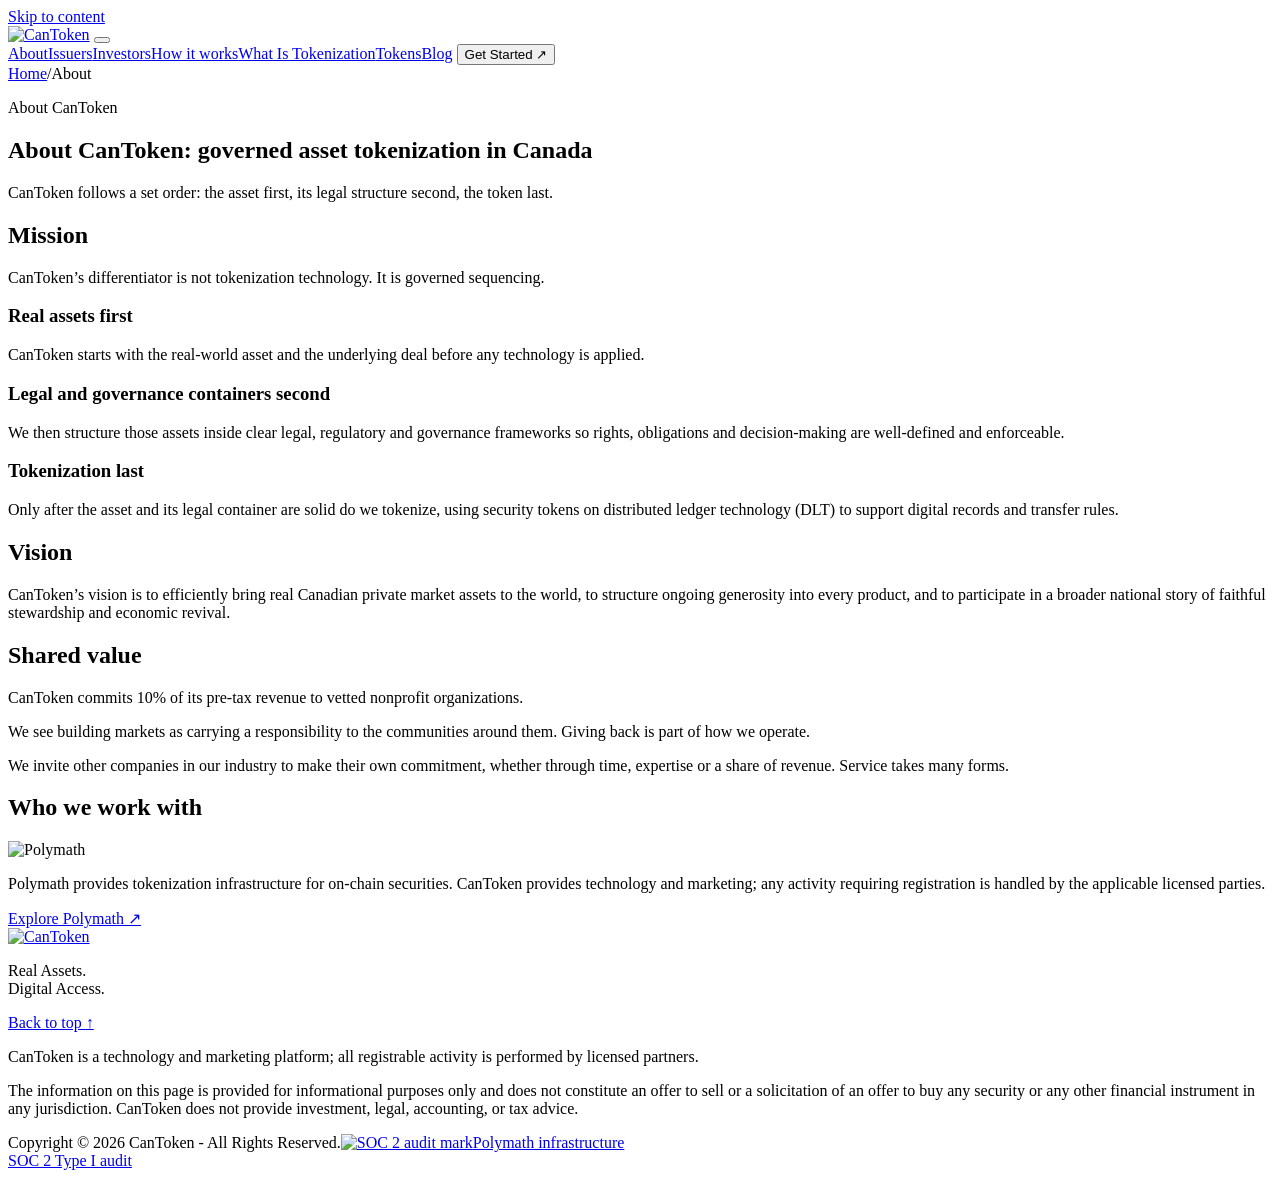
==== about/index.html @ e3cfc361 "Version client preview stylesheet" ====
<!doctype html><html lang="en-CA"><head><meta charset="utf-8"><meta name="viewport" content="width=device-width,initial-scale=1"><title>About CanToken | Governed Asset Tokenization in Canada</title><meta name="description" content="CanToken brings Canadian real-world assets to digital markets through governed sequencing: real assets first, legal structure second, tokenization last."><meta name="robots" content="noindex,follow"><link rel="canonical" href="https://waxaeth.github.io/cantoken-client-preview/about/"><meta property="og:site_name" content="CanToken"><meta property="og:locale" content="en_CA"><meta property="og:type" content="website"><meta property="og:title" content="About CanToken | Governed Asset Tokenization in Canada"><meta property="og:description" content="CanToken brings Canadian real-world assets to digital markets through governed sequencing: real assets first, legal structure second, tokenization last."><meta property="og:url" content="https://waxaeth.github.io/cantoken-client-preview/about/"><meta name="twitter:card" content="summary_large_image"><link rel="icon" href="/cantoken-client-preview/assets/favicon.svg?v=2"><link rel="preconnect" href="https://fonts.googleapis.com"><link rel="preconnect" href="https://fonts.gstatic.com" crossorigin><link href="https://fonts.googleapis.com/css2?family=Inter:wght@400;500;600;700&family=IBM+Plex+Mono:wght@400;500;600&display=swap" rel="stylesheet"><link rel="stylesheet" href="/cantoken-client-preview/styles.css?v=d64924c08e"><link rel="stylesheet" href="/cantoken-client-preview/blog.css"><link rel="alternate" type="application/rss+xml" title="CanToken Blog" href="/cantoken-client-preview/feed.xml"><script type="application/ld+json"></script><script src="/cantoken-client-preview/app.js" defer></script><script src="/cantoken-client-preview/blog.js" defer></script></head><body><a class="skip-link" href="#main">Skip to content</a><header class="site-header">
  <div class="container nav-wrap">
    <a class="wordmark" href="/cantoken-client-preview/" aria-label="CanToken home"><img src="/cantoken-client-preview/assets/cantoken-logo.svg" width="678" height="150" alt="CanToken"></a>
    <button class="menu-toggle" aria-label="Open menu" aria-expanded="false" aria-controls="main-nav"><span></span><span></span></button>
    <nav id="main-nav" aria-label="Main navigation">
      <a href="/cantoken-client-preview/about/">About</a><a href="/cantoken-client-preview/#issuers" data-audience="issuer">Issuers</a><a href="/cantoken-client-preview/#investors" data-audience="investor">Investors</a><a href="/cantoken-client-preview/#workflow">How it works</a><a href="/cantoken-client-preview/what-is-tokenization/">What Is Tokenization</a><a href="/cantoken-client-preview/tokens/">Tokens</a><a href="/cantoken-client-preview/blog/" aria-current="page">Blog</a>
      <button class="button button-small" type="button" data-dialog="terms-dialog">Get Started <span aria-hidden="true">↗</span></button>
    </nav>
  </div>
</header><main id="main"><div class="copy-page">
  <section class="copy-page-hero container">
    <nav class="copy-breadcrumbs" aria-label="Breadcrumb"><a href="/cantoken-client-preview/">Home</a><span aria-hidden="true">/</span><span aria-current="page">About</span></nav>
    <p class="eyebrow">About CanToken</p>
    <h1>About CanToken: governed asset tokenization in Canada</h1>
    <p class="lead">CanToken follows a set order: the asset first, its legal structure second, the token last.</p>
  </section>
  <div class="copy-body container">
    <section aria-labelledby="sequence-title"><h2 id="sequence-title">Mission</h2>
      <p>CanToken’s differentiator is not tokenization technology. It is governed sequencing.</p>
      <div class="copy-points"><article><h3>Real assets first</h3><p>CanToken starts with the real-world asset and the underlying deal before any technology is applied.</p></article>
      <article><h3>Legal and governance containers second</h3><p>We then structure those assets inside clear legal, regulatory and governance frameworks so rights, obligations and decision-making are well-defined and enforceable.</p></article>
      <article><h3>Tokenization last</h3><p>Only after the asset and its legal container are solid do we tokenize, using security tokens on distributed ledger technology (DLT) to support digital records and transfer rules.</p></article></div>
    </section>
    <section aria-labelledby="vision-title"><h2 id="vision-title">Vision</h2>
      <p>CanToken’s vision is to efficiently bring real Canadian private market assets to the world, to structure ongoing generosity into every product, and to participate in a broader national story of faithful stewardship and economic revival.</p>
    </section>
    <section aria-labelledby="shared-value-title"><h2 id="shared-value-title">Shared value</h2>
      <p>CanToken commits 10% of its pre-tax revenue to vetted nonprofit organizations.</p>
      <p>We see building markets as carrying a responsibility to the communities around them. Giving back is part of how we operate.</p>
      <p>We invite other companies in our industry to make their own commitment, whether through time, expertise or a share of revenue. Service takes many forms.</p>
    </section>
    <section aria-labelledby="partners-about-title"><h2 id="partners-about-title">Who we work with</h2>
      <div class="copy-partner"><img src="/cantoken-client-preview/assets/polymath-logotype.png" alt="Polymath" width="424" height="64" loading="lazy"><p>Polymath provides tokenization infrastructure for on-chain securities. CanToken provides technology and marketing; any activity requiring registration is handled by the applicable licensed parties.</p><a class="text-link" href="https://www.polymath.network/" target="_blank" rel="noopener noreferrer">Explore Polymath <span aria-hidden="true">↗</span></a></div>
    </section>
  </div>
</div>
</main><footer class="site-footer"><div class="container"><div class="footer-top"><a class="wordmark" href="/cantoken-client-preview/" aria-label="CanToken home"><img src="/cantoken-client-preview/assets/cantoken-logo.svg" width="678" height="150" alt="CanToken"></a><p>Real Assets.<br>Digital Access.</p><a class="text-link" href="/cantoken-client-preview/">Back to top <span aria-hidden="true">↑</span></a></div><div class="footer-disclaimer"><p>CanToken is a technology and marketing platform; all registrable activity is performed by licensed partners.</p><p>The information on this page is provided for informational purposes only and does not constitute an offer to sell or a solicitation of an offer to buy any security or any other financial instrument in any jurisdiction. CanToken does not provide investment, legal, accounting, or tax advice.</p></div><div class="footer-bottom"><span>Copyright © 2026 CanToken - All Rights Reserved.</span><a class="soc2-attribution" href="https://www.polymath.network/polymath-certifications" target="_blank" rel="noopener noreferrer"><img src="/cantoken-client-preview/assets/soc2-logo-provided.jpg" alt="SOC 2 audit mark" width="64" height="64" loading="lazy"><span>Polymath infrastructure<br>SOC 2 Type I audit</span></a></div></div></footer><dialog id="terms-dialog" aria-labelledby="terms-dialog-title" aria-describedby="terms-dialog-intro">
  <div class="dialog-content terms-dialog-content">
    <button class="dialog-close" type="button" aria-label="Close terms and conditions">×</button>
    <p class="eyebrow">Before you continue</p>
    <h2 id="terms-dialog-title">Terms and Conditions</h2>
    <p id="terms-dialog-intro" class="terms-intro">Please scroll through the mock terms before continuing.</p>
    <div class="terms-scroll" tabindex="0" role="region" aria-label="Terms and Conditions text">
      <div class="terms-placeholder"><p>Mock T and C goes here.</p><p>End of mock T and C.</p></div>
    </div>
    <p class="terms-progress" id="terms-progress" role="status">Scroll to the end to acknowledge these terms.</p>
    <label class="terms-check"><input id="terms-acknowledge" type="checkbox" disabled> I have read and understand these Terms and Conditions.</label>
    <div class="terms-actions"><button id="terms-continue" class="button" type="button" disabled>Continue <span aria-hidden="true">↗</span></button></div>
  </div>
</dialog>
</body></html>
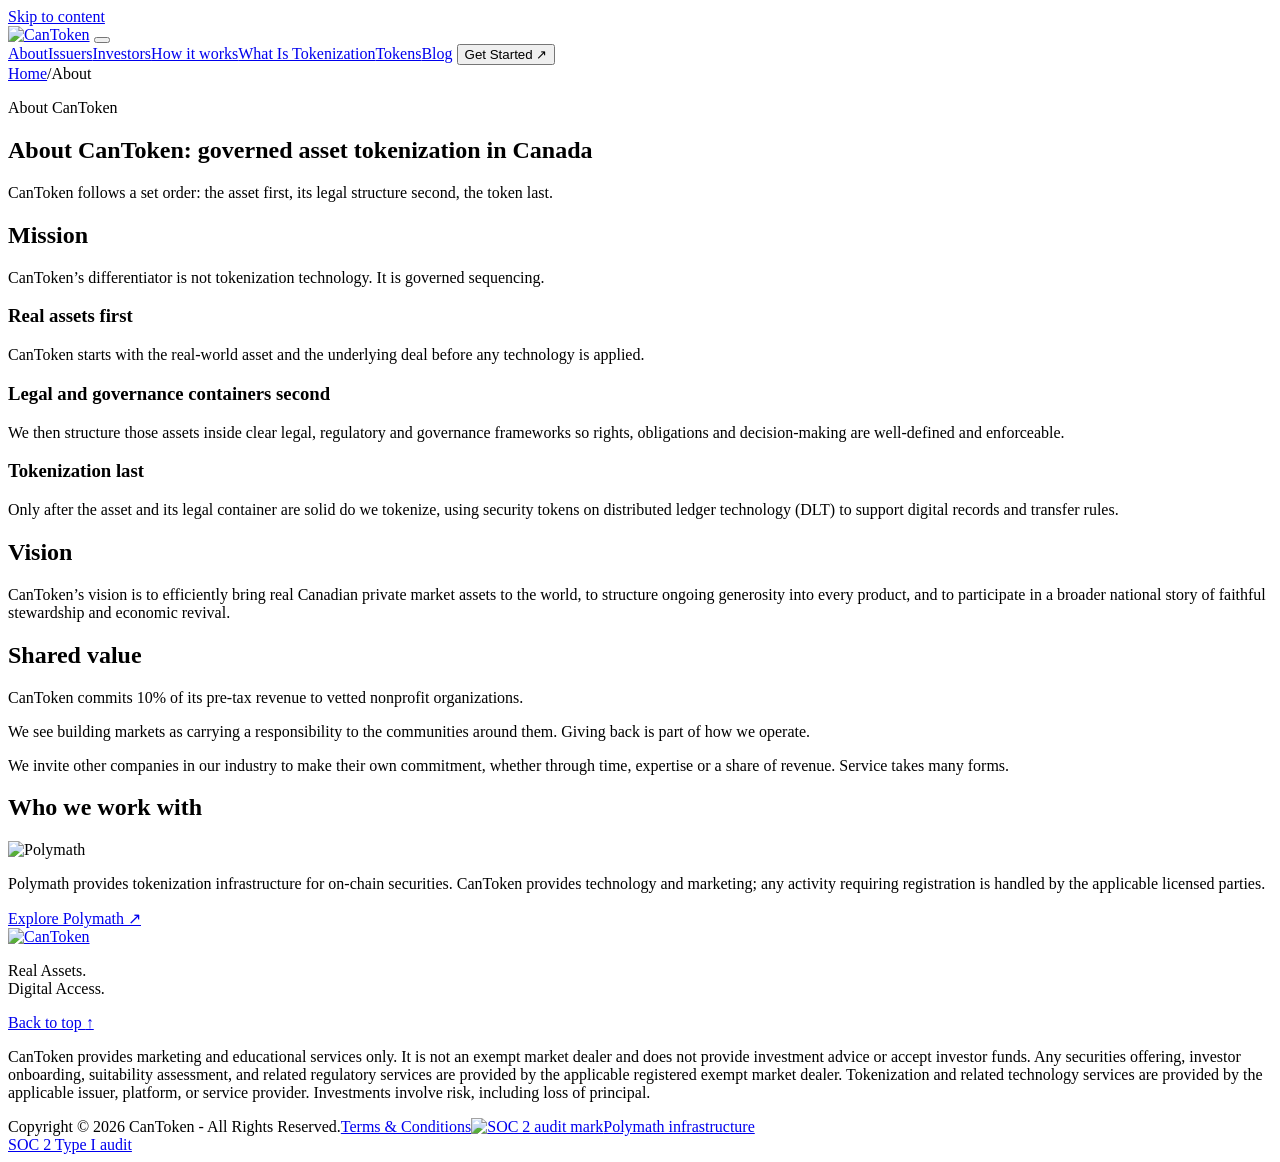
==== commit 7dafb789: "Add terms approval and legal page" ====
--- a/about/index.html
+++ b/about/index.html
@@ -1,4 +1,4 @@
-<!doctype html><html lang="en-CA"><head><meta charset="utf-8"><meta name="viewport" content="width=device-width,initial-scale=1"><title>About CanToken | Governed Asset Tokenization in Canada</title><meta name="description" content="CanToken brings Canadian real-world assets to digital markets through governed sequencing: real assets first, legal structure second, tokenization last."><meta name="robots" content="noindex,follow"><link rel="canonical" href="https://waxaeth.github.io/cantoken-client-preview/about/"><meta property="og:site_name" content="CanToken"><meta property="og:locale" content="en_CA"><meta property="og:type" content="website"><meta property="og:title" content="About CanToken | Governed Asset Tokenization in Canada"><meta property="og:description" content="CanToken brings Canadian real-world assets to digital markets through governed sequencing: real assets first, legal structure second, tokenization last."><meta property="og:url" content="https://waxaeth.github.io/cantoken-client-preview/about/"><meta name="twitter:card" content="summary_large_image"><link rel="icon" href="/cantoken-client-preview/assets/favicon.svg?v=2"><link rel="preconnect" href="https://fonts.googleapis.com"><link rel="preconnect" href="https://fonts.gstatic.com" crossorigin><link href="https://fonts.googleapis.com/css2?family=Inter:wght@400;500;600;700&family=IBM+Plex+Mono:wght@400;500;600&display=swap" rel="stylesheet"><link rel="stylesheet" href="/cantoken-client-preview/styles.css?v=d64924c08e"><link rel="stylesheet" href="/cantoken-client-preview/blog.css"><link rel="alternate" type="application/rss+xml" title="CanToken Blog" href="/cantoken-client-preview/feed.xml"><script type="application/ld+json"></script><script src="/cantoken-client-preview/app.js" defer></script><script src="/cantoken-client-preview/blog.js" defer></script></head><body><a class="skip-link" href="#main">Skip to content</a><header class="site-header">
+<!doctype html><html lang="en-CA"><head><meta charset="utf-8"><meta name="viewport" content="width=device-width,initial-scale=1"><title>About CanToken | Governed Asset Tokenization in Canada</title><meta name="description" content="CanToken brings Canadian real-world assets to digital markets through governed sequencing: real assets first, legal structure second, tokenization last."><meta name="robots" content="noindex,follow"><link rel="canonical" href="https://waxaeth.github.io/cantoken-client-preview/about/"><meta property="og:site_name" content="CanToken"><meta property="og:locale" content="en_CA"><meta property="og:type" content="website"><meta property="og:title" content="About CanToken | Governed Asset Tokenization in Canada"><meta property="og:description" content="CanToken brings Canadian real-world assets to digital markets through governed sequencing: real assets first, legal structure second, tokenization last."><meta property="og:url" content="https://waxaeth.github.io/cantoken-client-preview/about/"><meta name="twitter:card" content="summary_large_image"><link rel="icon" href="/cantoken-client-preview/assets/favicon.svg?v=2"><link rel="preconnect" href="https://fonts.googleapis.com"><link rel="preconnect" href="https://fonts.gstatic.com" crossorigin><link href="https://fonts.googleapis.com/css2?family=Inter:wght@400;500;600;700&family=IBM+Plex+Mono:wght@400;500;600&display=swap" rel="stylesheet"><link rel="stylesheet" href="/cantoken-client-preview/styles.css?v=c568808fd1"><link rel="stylesheet" href="/cantoken-client-preview/blog.css"><link rel="alternate" type="application/rss+xml" title="CanToken Blog" href="/cantoken-client-preview/feed.xml"><script type="application/ld+json"></script><script src="/cantoken-client-preview/app.js" defer></script><script src="/cantoken-client-preview/blog.js" defer></script></head><body><a class="skip-link" href="#main">Skip to content</a><header class="site-header">
   <div class="container nav-wrap">
     <a class="wordmark" href="/cantoken-client-preview/" aria-label="CanToken home"><img src="/cantoken-client-preview/assets/cantoken-logo.svg" width="678" height="150" alt="CanToken"></a>
     <button class="menu-toggle" aria-label="Open menu" aria-expanded="false" aria-controls="main-nav"><span></span><span></span></button>
@@ -34,15 +34,16 @@
     </section>
   </div>
 </div>
-</main><footer class="site-footer"><div class="container"><div class="footer-top"><a class="wordmark" href="/cantoken-client-preview/" aria-label="CanToken home"><img src="/cantoken-client-preview/assets/cantoken-logo.svg" width="678" height="150" alt="CanToken"></a><p>Real Assets.<br>Digital Access.</p><a class="text-link" href="/cantoken-client-preview/">Back to top <span aria-hidden="true">↑</span></a></div><div class="footer-disclaimer"><p>CanToken is a technology and marketing platform; all registrable activity is performed by licensed partners.</p><p>The information on this page is provided for informational purposes only and does not constitute an offer to sell or a solicitation of an offer to buy any security or any other financial instrument in any jurisdiction. CanToken does not provide investment, legal, accounting, or tax advice.</p></div><div class="footer-bottom"><span>Copyright © 2026 CanToken - All Rights Reserved.</span><a class="soc2-attribution" href="https://www.polymath.network/polymath-certifications" target="_blank" rel="noopener noreferrer"><img src="/cantoken-client-preview/assets/soc2-logo-provided.jpg" alt="SOC 2 audit mark" width="64" height="64" loading="lazy"><span>Polymath infrastructure<br>SOC 2 Type I audit</span></a></div></div></footer><dialog id="terms-dialog" aria-labelledby="terms-dialog-title" aria-describedby="terms-dialog-intro">
+</main><footer class="site-footer"><div class="container"><div class="footer-top"><a class="wordmark" href="/cantoken-client-preview/" aria-label="CanToken home"><img src="/cantoken-client-preview/assets/cantoken-logo.svg" width="678" height="150" alt="CanToken"></a><p>Real Assets.<br>Digital Access.</p><a class="text-link" href="/cantoken-client-preview/">Back to top <span aria-hidden="true">↑</span></a></div><div class="footer-disclaimer"><p>CanToken provides marketing and educational services only. It is not an exempt market dealer and does not provide investment advice or accept investor funds. Any securities offering, investor onboarding, suitability assessment, and related regulatory services are provided by the applicable registered exempt market dealer. Tokenization and related technology services are provided by the applicable issuer, platform, or service provider. Investments involve risk, including loss of principal.</p></div><div class="footer-bottom"><span>Copyright © 2026 CanToken - All Rights Reserved.</span><a class="footer-legal-link" href="/cantoken-client-preview/terms-and-conditions/">Terms &amp; Conditions</a><a class="soc2-attribution" href="https://www.polymath.network/polymath-certifications" target="_blank" rel="noopener noreferrer"><img src="/cantoken-client-preview/assets/soc2-logo-provided.jpg" alt="SOC 2 audit mark" width="64" height="64" loading="lazy"><span>Polymath infrastructure<br>SOC 2 Type I audit</span></a></div></div></footer><dialog id="terms-dialog" aria-labelledby="terms-dialog-title" aria-describedby="terms-dialog-intro">
   <div class="dialog-content terms-dialog-content">
     <button class="dialog-close" type="button" aria-label="Close terms and conditions">×</button>
     <p class="eyebrow">Before you continue</p>
-    <h2 id="terms-dialog-title">Terms and Conditions</h2>
-    <p id="terms-dialog-intro" class="terms-intro">Please scroll through the mock terms before continuing.</p>
+    <h2 id="terms-dialog-title">CanToken Terms &amp; Conditions</h2>
+    <p id="terms-dialog-intro" class="terms-intro">Scroll through the terms, then confirm you have read and understand them to continue.</p>
     <div class="terms-scroll" tabindex="0" role="region" aria-label="Terms and Conditions text">
-      <div class="terms-placeholder"><p>Mock T and C goes here.</p><p>End of mock T and C.</p></div>
+      <div class="terms-body"><p>These Terms &amp; Conditions (“Terms”) govern your access to and use of the CanToken website and related marketing materials. By accessing or using this website, you agree to these Terms. If you do not agree, do not use the website.</p><p class="terms-important"><strong>Important:</strong> CanToken is not an exempt market dealer (“EMD”), investment dealer, portfolio manager, investment fund manager, escrow agent, custodian, transfer agent, or issuer of securities. CanToken does not provide investment advice, recommend securities, solicit purchases or sales of securities, or accept investor funds. Any securities offering, investor onboarding, suitability assessment, subscription process, custody arrangement, or related regulatory activity is performed by the applicable registered EMD or other appropriately registered party, not by CanToken.</p><section id="term-1"><h3>1. Purpose of CanToken</h3><p>CanToken provides marketing, education, and technology-related services relating to tokenized real-world assets and private-market investment opportunities.</p><p>CanToken’s role is limited to:</p><ul><li>Promoting awareness of tokenization and tokenized investment opportunities.</li><li>Providing general educational information about blockchain, digital assets, tokenization, and capital markets.</li><li>Marketing issuers, offerings, or platforms that may be offered through one or more registered EMDs or other appropriate intermediaries.</li><li>Directing prospective investors to the applicable EMD, issuer, or platform for further information and any potential investment process.</li><li>Supporting the operation, presentation, and promotion of the CanToken website.</li></ul><p>CanToken does not:</p><ul><li>Act as an EMD, investment dealer, underwriter, agent of the issuer, or investment adviser.</li><li>Provide personalized investment, legal, tax, or accounting advice.</li><li>Determine investor suitability or eligibility.</li><li>Open, maintain, or approve investor accounts.</li><li>Accept, hold, transmit, or return investor funds.</li><li>Execute, settle, or clear securities transactions.</li><li>Issue, register, transfer, custody, or safeguard securities or tokens.</li><li>Guarantee the performance, value, liquidity, legality, or success of any investment or tokenized asset.</li><li>Guarantee that any offering will be completed, that any token will be issued, or that any investor will be accepted.</li></ul></section><section id="term-2"><h3>2. No Investment Advice</h3><p>All information available through the CanToken website is provided for general informational and marketing purposes only. It does not constitute investment advice, financial advice, legal advice, tax advice, accounting advice, or a recommendation to buy, sell, or hold any security, token, digital asset, or other financial product.</p><p>You should not rely on any information on this website as the sole basis for making an investment decision. Before making any investment decision, you must conduct your own due diligence and obtain advice from qualified legal, tax, accounting, and investment professionals as appropriate.</p><p>Any investment in private securities, tokenized assets, digital assets, or related products involves significant risks, including the possible loss of all capital invested. Past performance is not indicative of future results. There is no guarantee of return, income, liquidity, or capital preservation.</p></section><section id="term-3"><h3>3. Role of the Exempt Market Dealer</h3><p>Where an investment opportunity is made available through an EMD, the applicable EMD is responsible for the regulated aspects of the offering and investor relationship, including, without limitation:</p><ul><li>Determining whether it is permitted to distribute the applicable security to a prospective investor.</li><li>Conducting know-your-client, know-your-product, suitability, eligibility, and accreditation or exempt-market determinations, as required by applicable law.</li><li>Providing required disclosure documents and risk disclosures.</li><li>Reviewing and processing subscription documents.</li><li>Accepting, holding, or directing investor funds in accordance with applicable regulatory requirements.</li><li>Maintaining required books, records, and client documentation.</li><li>Communicating with investors regarding the offering, subscription process, and related regulatory matters.</li><li>Complying with applicable Canadian securities laws, anti-money-laundering and know-your-client requirements, and the rules of any applicable self-regulatory organization.</li></ul><p>CanToken may introduce prospective investors to an EMD or direct prospective investors to an EMD’s onboarding process, but CanToken does not perform the EMD’s regulatory functions.</p><p>References on this website to an “EMD” are generic and do not refer to any specific dealer unless expressly identified. CanToken may work with one or more EMDs from time to time. The identity of the applicable EMD, and its specific role, will be disclosed to a prospective investor before or during any applicable investment process.</p></section><section id="term-4"><h3>4. Tokenization and Technology Services</h3><p>“Tokenization” refers to the creation of a digital representation of an asset, right, or interest using blockchain or distributed-ledger technology. Tokenization does not itself create an investment opportunity, security, return, or legal right.</p><p>Any tokenization activity, smart-contract deployment, ledger integration, digital-asset issuance, transfer-agent function, custody arrangement, or related technology service is performed by the applicable issuer, platform provider, technology provider, transfer agent, custodian, or other service provider—not by CanToken—unless expressly stated otherwise in a separate written agreement.</p><p>CanToken does not represent that:</p><ul><li>Any token will be issued, listed, traded, transferable, redeemable, or liquid.</li><li>Any blockchain network, smart contract, wallet, custodian, or digital-asset infrastructure will operate without interruption, error, vulnerability, or loss.</li><li>Tokenization will result in improved liquidity, valuation, returns, or regulatory treatment.</li><li>Any tokenized asset is suitable for any particular investor.</li><li>Any token represents direct ownership of the underlying asset unless expressly stated in the applicable offering documents.</li></ul><p>Investors should review the applicable offering documents, subscription agreement, token documentation, smart-contract documentation, and risk factors before participating in any offering.</p></section><section id="term-5"><h3>5. Role of Polymath</h3><p>Polymath provides certain technology and administrative services that may support the onboarding, recordkeeping, and security infrastructure associated with tokenized offerings.</p><p>Polymath’s role may include:</p><ul><li>Providing or supporting investor and issuer onboarding workflows.</li><li>Supporting identity verification, accreditation, eligibility, or document-collection processes, as applicable.</li><li>Maintaining or supporting certain records relating to investors, issuers, subscriptions, or platform activity.</li><li>Providing or supporting cybersecurity, access-management, and data-protection controls.</li><li>Supporting compliance-related workflows and auditability.</li><li>Providing technology infrastructure or integrations relating to tokenized offerings.</li></ul><p>Polymath is not CanToken, is not the EMD, and is not the issuer unless expressly stated otherwise. Polymath does not provide investment advice, recommend investments, determine suitability, solicit securities transactions, or accept investor funds.</p><p>Where Polymath maintains SOC 2 certification or comparable security controls, any such certification or control description applies only to the services and systems within the scope of the applicable certification or attestation. It does not constitute a guarantee that security incidents, data loss, service interruptions, or unauthorized access will never occur.</p></section><section id="term-6"><h3>6. Investor Eligibility and Onboarding</h3><p>Access to any investment opportunity may be restricted to eligible investors who meet applicable legal, regulatory, and EMD requirements. Eligibility may depend on jurisdiction, investor category, accreditation status, risk tolerance, investment objectives, net worth, income, knowledge and experience, or other factors.</p><p>CanToken may collect or forward basic contact information for marketing or introduction purposes. However, CanToken does not determine whether a prospective investor is eligible to participate in any offering.</p><p>Completion of any form, questionnaire, waitlist registration, or website interaction does not create an investor account, entitle you to invest, or guarantee access to any offering.</p></section><section id="term-7"><h3>7. No Offer or Solicitation</h3><p>Nothing on this website constitutes an offer to sell or a solicitation of an offer to buy any security, token, or financial product in any jurisdiction where such offer or solicitation would be unlawful or would require registration or licensing not obtained.</p><p>Any offering, if made, will be made only through the applicable EMD or other properly registered intermediary, and only to eligible investors pursuant to applicable securities laws and required disclosure documents.</p></section><section id="term-8"><h3>8. Intellectual Property</h3><p>All content on the CanToken website (including text, graphics, logos, trademarks, designs, software, data, and other materials) is owned by CanToken or its licensors and is protected by intellectual-property laws.</p><p>You may view and download content for personal, non-commercial use only. You may not reproduce, distribute, modify, create derivative works from, publicly display, or exploit any website content without CanToken’s prior written consent.</p></section><section id="term-9"><h3>9. Third-Party Links and Services</h3><p>The website may contain links to third-party websites, platforms, EMDs, issuers, service providers, or resources. These links are provided for convenience only.</p><p>CanToken does not control, endorse, warrant, or assume responsibility for any third-party website, service, content, product, offering, or privacy practice. Your use of any third-party service is at your own risk and is subject to that third party’s terms and conditions.</p></section><section id="term-10"><h3>10. Privacy</h3><p>By using the website, you consent to the collection, use, disclosure, and storage of information as described in the Privacy Policy. You acknowledge that information may be shared with service providers, EMDs, issuers, technology providers, or other parties where necessary to provide services, comply with law, or facilitate an applicable investment process.</p></section><section id="term-11"><h3>11. Cybersecurity and System Availability</h3><p>CanToken, Polymath, and other service providers may implement administrative, technical, and physical safeguards intended to protect information and systems. These safeguards may include access controls, encryption, monitoring, logging, backup procedures, and third-party security assessments.</p><p>No security measure can guarantee complete protection against cyberattacks, human error, system failure, data loss, or unauthorized access. You are responsible for maintaining the confidentiality and security of your own credentials, devices, wallets, and communications.</p><p>The website and related services may be unavailable from time to time due to maintenance, technical issues, third-party outages, regulatory requirements, or events beyond CanToken’s reasonable control.</p></section><section id="term-12"><h3>12. Disclaimers</h3><p>The website and all content are provided on an “as is” and “as available” basis, without representations, warranties, or conditions of any kind, whether express or implied.</p><p>To the fullest extent permitted by law, CanToken disclaims all warranties, including warranties of merchantability, fitness for a particular purpose, accuracy, completeness, reliability, availability, non-infringement, and uninterrupted operation.</p><p>CanToken does not warrant that the website will be secure, error-free, uninterrupted, or free of harmful components.</p></section><section id="term-13"><h3>13. Limitation of Liability</h3><p>To the fullest extent permitted by applicable law, CanToken and its directors, officers, employees, contractors, agents, and affiliates shall not be liable for any indirect, incidental, special, consequential, exemplary, or punitive damages, including loss of profits, revenue, data, goodwill, or business opportunities, arising from or related to your use of the website or these Terms.</p><p>To the fullest extent permitted by applicable law, CanToken’s total aggregate liability arising from or relating to the website or these Terms shall not exceed CAD $100 or the amount you paid to CanToken for the applicable service, whichever is greater.</p><p>Nothing in these Terms limits liability that cannot be limited under applicable law.</p></section><section id="term-14"><h3>14. Indemnification</h3><p>You agree to indemnify, defend, and hold harmless CanToken and its directors, officers, employees, contractors, agents, and affiliates from and against any claims, losses, liabilities, damages, costs, and expenses, including reasonable legal fees, arising from:</p><ul><li>Your use or misuse of the website.</li><li>Your breach of these Terms.</li><li>Your violation of applicable law or third-party rights.</li><li>Any information or materials you submit to CanToken.</li><li>Your reliance on website content or third-party services.</li></ul></section><section id="term-15"><h3>15. Changes to These Terms</h3><p>CanToken may update these Terms at any time. The current version will be posted on this page with an updated effective date.</p><p>Your continued use of the website after changes are posted constitutes acceptance of the revised Terms.</p></section><section id="term-16"><h3>16. Governing Law</h3><p>These Terms are governed by the laws of the Province of Ontario and the federal laws of Canada applicable therein, without regard to conflict-of-laws principles.</p><p>Any dispute arising from or relating to these Terms or the website shall be subject to the exclusive jurisdiction of the courts located in [Insert City], Ontario, unless otherwise required by applicable law.</p></section><section id="term-17"><h3>17. Contact</h3><p>Questions about these Terms may be directed to:</p><p>CanToken Inc.</p><p>info@cantoken.io</p></section></div>
     </div>
+    <a class="terms-full-link" href="/cantoken-client-preview/terms-and-conditions/" target="_blank" rel="noopener noreferrer">Read the terms on a full page <span aria-hidden="true">↗</span></a>
     <p class="terms-progress" id="terms-progress" role="status">Scroll to the end to acknowledge these terms.</p>
     <label class="terms-check"><input id="terms-acknowledge" type="checkbox" disabled> I have read and understand these Terms and Conditions.</label>
     <div class="terms-actions"><button id="terms-continue" class="button" type="button" disabled>Continue <span aria-hidden="true">↗</span></button></div>
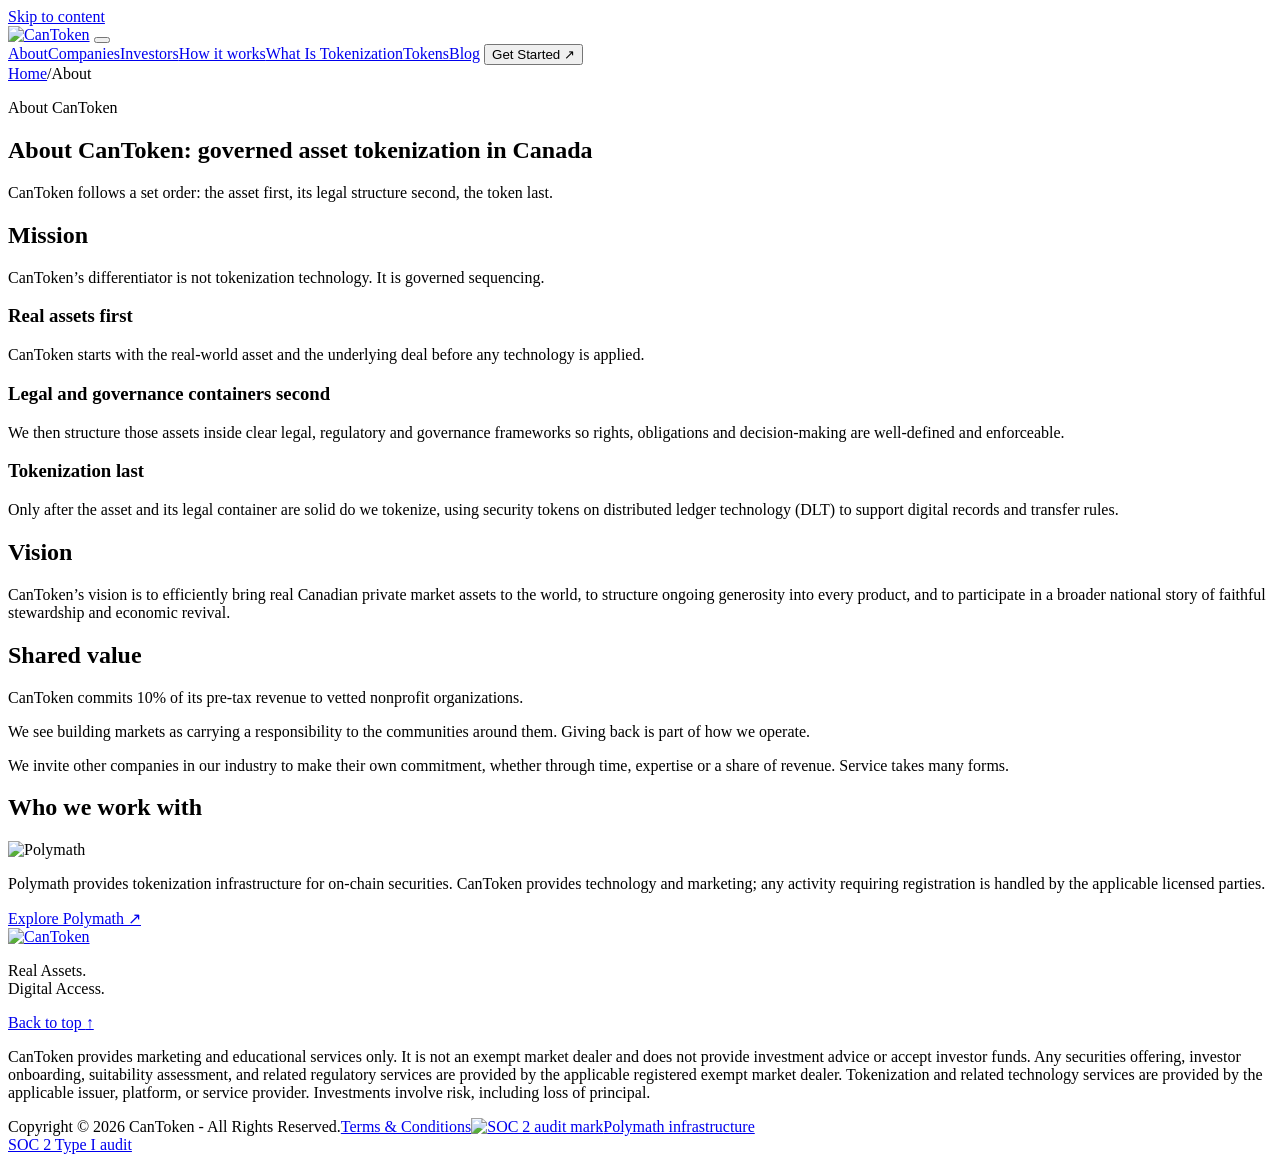
==== commit 363fa214: "Rename issuer audience to companies" ====
--- a/about/index.html
+++ b/about/index.html
@@ -3,7 +3,7 @@
     <a class="wordmark" href="/cantoken-client-preview/" aria-label="CanToken home"><img src="/cantoken-client-preview/assets/cantoken-logo.svg" width="678" height="150" alt="CanToken"></a>
     <button class="menu-toggle" aria-label="Open menu" aria-expanded="false" aria-controls="main-nav"><span></span><span></span></button>
     <nav id="main-nav" aria-label="Main navigation">
-      <a href="/cantoken-client-preview/about/">About</a><a href="/cantoken-client-preview/#issuers" data-audience="issuer">Issuers</a><a href="/cantoken-client-preview/#investors" data-audience="investor">Investors</a><a href="/cantoken-client-preview/#workflow">How it works</a><a href="/cantoken-client-preview/what-is-tokenization/">What Is Tokenization</a><a href="/cantoken-client-preview/tokens/">Tokens</a><a href="/cantoken-client-preview/blog/" aria-current="page">Blog</a>
+      <a href="/cantoken-client-preview/about/">About</a><a href="/cantoken-client-preview/#issuers" data-audience="issuer">Companies</a><a href="/cantoken-client-preview/#investors" data-audience="investor">Investors</a><a href="/cantoken-client-preview/#workflow">How it works</a><a href="/cantoken-client-preview/what-is-tokenization/">What Is Tokenization</a><a href="/cantoken-client-preview/tokens/">Tokens</a><a href="/cantoken-client-preview/blog/" aria-current="page">Blog</a>
       <button class="button button-small" type="button" data-dialog="terms-dialog">Get Started <span aria-hidden="true">↗</span></button>
     </nav>
   </div>
